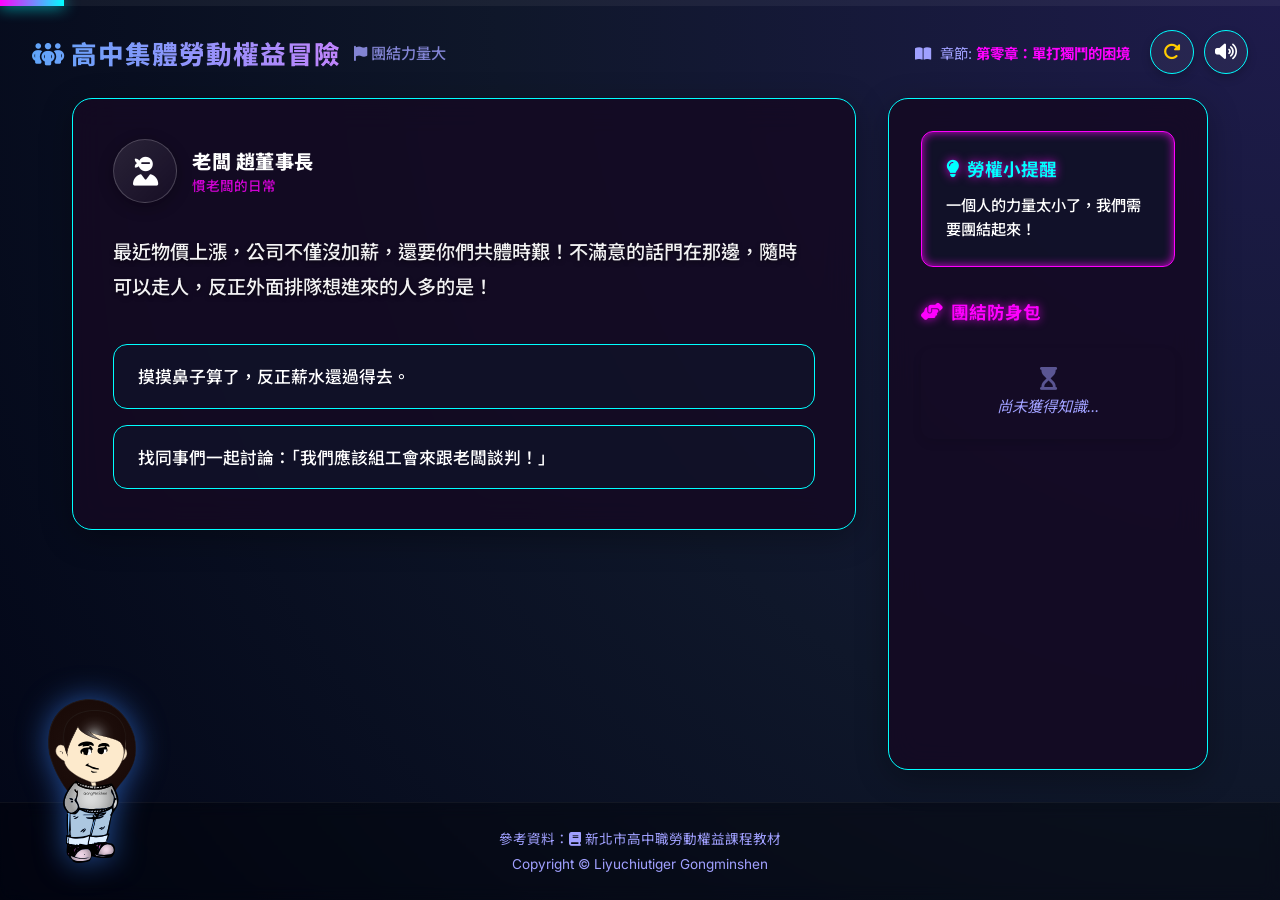
==== index.html @ 032ada9b "Initial commit" ====
<!DOCTYPE html>
<html lang="zh-TW">
<head>
    <meta charset="UTF-8">
    <meta name="viewport" content="width=device-width, initial-scale=1.0">
    <title>高中集體勞動權益冒險 - 團結力量大</title>
    <link rel="stylesheet" href="index.css">
    <link rel="preconnect" href="https://fonts.googleapis.com">
    <link rel="preconnect" href="https://fonts.gstatic.com" crossorigin>
    <link href="https://fonts.googleapis.com/css2?family=Inter:wght@400;600;700;800&family=Noto+Sans+TC:wght@400;500;700;900&display=swap" rel="stylesheet">
    <link rel="stylesheet" href="https://cdnjs.cloudflare.com/ajax/libs/font-awesome/6.4.0/css/all.min.css">
</head>
<body>
    <div id="particles-container"></div>
    
    <div class="progress-container">
        <div id="progress-bar"></div>
    </div>

    <header>
        <h1>
            <span class="title-main"><i class="fa-solid fa-people-group"></i> 高中集體勞動權益冒險</span>
            <span class="title-sub"><i class="fa-solid fa-flag"></i> 團結力量大</span>
        </h1>
        <div id="game-stats" style="display: flex; gap: 20px; font-size: 0.9rem; color: var(--text-muted); align-items: center;">
            <div><i class="fa-solid fa-book-open" style="margin-right: 5px;"></i> 章節: <span id="chapter-title" style="color: var(--primary); font-weight: 700;">載入中...</span></div>
            <div style="display: flex; gap: 10px;">
                <button id="reset-btn" onclick="resetProgress()" class="icon-toggle-btn" title="清除進度並重新開始" style="color: var(--warning);">
                    <i class="fa-solid fa-rotate-right"></i>
                </button>
                <button id="sound-btn" onclick="toggleSound()" class="icon-toggle-btn" title="開/關音效與音樂">
                    <i id="sound-icon" class="fa-solid fa-volume-high"></i>
                </button>
            </div>
        </div>
    </header>

    <main id="game-container">
        <div class="game-content-wrapper">
            <div class="scenario-card" id="scenario-card">
                <div id="character-info" style="display: flex; align-items: center; gap: 15px; margin-bottom: 2rem;">
                    <div id="char-avatar" class="avatar-container">
                        <i id="avatar-icon" class="fa-solid fa-user-secret"></i>
                    </div>
                    <div>
                        <div id="char-name" style="font-weight: 800; font-size: 1.2rem; color: var(--text-main); letter-spacing: 0.5px;">???</div>
                        <div id="char-role" style="font-size: 0.85rem; color: var(--primary); opacity: 0.8; font-weight: 500;">神秘人</div>
                    </div>
                </div>
                
                <div id="dialog-text" class="dialog-text">載入中...</div>
                <div id="options-container" class="options-container"></div>
            </div>
        </div>

        <aside id="knowledge-inventory">
            <div id="mascot-speech-container" style="background: rgba(15, 23, 42, 0.6); padding: 1.5rem; border-radius: 12px; border: 1px solid var(--primary); margin-bottom: 2rem; box-shadow: inset 0 0 10px var(--primary-glow);">
                <h3 style="font-size: 1.1rem; margin-bottom: 0.8rem; color: var(--accent-neon); display: flex; align-items: center; gap: 8px;">
                    <i class="fa-solid fa-lightbulb"></i> 勞權小提醒
                </h3>
                <div id="mascot-speech" style="color: var(--text-main); font-size: 0.95rem; line-height: 1.6; font-weight: 500;">點擊選項來回答問題吧！</div>
            </div>
            <h3 style="font-size: 1.1rem; margin-bottom: 1.5rem; color: var(--primary); display: flex; align-items: center; gap: 8px;">
                <i class="fa-solid fa-handshake-angle"></i> 團結防身包
            </h3>
            <ul id="inventory-list">
                <!-- 知識點將動態生成 -->
            </ul>
        </aside>
        </div>
    </main>

    <div id="cert-modal" class="modal-overlay hidden">
        <div class="modal-content">
            <h3 style="color: var(--primary); margin-bottom: 1rem;"><i class="fa-solid fa-award"></i> 領取結業證書</h3>
            <p style="margin-bottom: 1rem; color: var(--text-main);">請輸入您的姓名，我們將為您合成專屬的結業證書：</p>
            <input type="text" id="cert-name-input" placeholder="勞權小尖兵" style="width: 100%; padding: 0.8rem; background: rgba(0,0,0,0.5); border: 1px solid var(--primary); border-radius: 8px; color: white; font-size: 1rem; margin-bottom: 1.5rem;">
            <div style="display: flex; gap: 1rem; justify-content: flex-end;">
                <button id="cert-cancel-btn" class="option-btn" style="padding: 0.8rem 1.5rem; flex-direction: row; gap: 0;">取消</button>
                <button id="cert-confirm-btn" class="option-btn" style="padding: 0.8rem 1.5rem; border-color: var(--warning); box-shadow: 0 0 10px rgba(245, 158, 11, 0.4); flex-direction: row; gap: 0;">確認下載</button>
            </div>
        </div>
    </div>

    <!-- Review Modal -->
    <div id="review-modal" class="modal-overlay hidden">
        <div class="modal-content" style="max-width: 600px; text-align: center;">
            <h3 style="color: var(--accent-neon); margin-bottom: 1.5rem; font-size: 1.5rem;"><i class="fa-solid fa-layer-group"></i> 勞動權益總複習</h3>
            
            <div id="review-card" style="background: rgba(15, 23, 42, 0.8); border: 2px solid var(--primary); gap: 1rem; padding: 2rem; border-radius: 16px; min-height: 200px; display: flex; flex-direction: column; justify-content: center; align-items: center; box-shadow: 0 0 20px rgba(255, 0, 255, 0.2); margin-bottom: 1.5rem; transition: transform 0.3s ease;">
                <div id="review-card-title" style="color: var(--primary); font-weight: bold; font-size: 1.2rem; margin-bottom: 1rem;">知識點</div>
                <div id="review-card-content" style="color: var(--text-main); font-size: 1.1rem; line-height: 1.6;">內容載入中...</div>
            </div>

            <div style="display: flex; justify-content: space-between; align-items: center; margin-bottom: 1.5rem;">
                <button id="review-prev-btn" class="icon-toggle-btn" style="width: 50px; height: 50px;"><i class="fa-solid fa-chevron-left"></i></button>
                <div id="review-counter" style="color: var(--text-muted); font-weight: bold;">1 / 10</div>
                <button id="review-next-btn" class="icon-toggle-btn" style="width: 50px; height: 50px;"><i class="fa-solid fa-chevron-right"></i></button>
            </div>
            
            <button id="review-close-btn" class="option-btn" style="width: 100%; justify-content: center;">完成複習</button>
        </div>
    </div>

    <div id="mascot-container" title="拖曳我！(提示: 按 1, 2 選項，空白鍵/點擊 快轉對話)">
        <img id="mascot-image" src="image/LiyuChillGuy.svg" alt="LiyuChill Mascot" onerror="this.src='https://raw.githubusercontent.com/liyuchiutiger/karaoke-shen/main/image/LiyuChillGuy.svg'">
    </div>

    <footer style="line-height: 1.8;">
        參考資料：<i class="fa-solid fa-book"></i> 新北市高中職勞動權益課程教材<br>
        Copyright &copy; Liyuchiutiger Gongminshen
    </footer>

    <script src="game.js"></script>
</body>
</html>
---- index.css ----
@import url('https://fonts.googleapis.com/css2?family=Inter:wght@400;600;700;800&family=Noto+Sans+TC:wght@400;500;700;900&display=swap');

:root {
    --bg-dark: #0a0514;
    --bg-panel: rgba(20, 10, 35, 0.85);
    --border-glass: #0ff;
    
    --primary: #ff00ff;
    --primary-glow: rgba(255, 0, 255, 0.8);
    --primary-hover: #ff33ff;
    
    --accent-neon: #00ffff;
    --success: #00ff00;
    --danger: #ff0055;
    --warning: #ffcc00;
    
    --text-main: #ffffff;
    --text-muted: #a0a0ff;
    
    --font-sans: 'Inter', 'Noto Sans TC', sans-serif;
}

* { box-sizing: border-box; margin: 0; padding: 0; }

body {
    font-family: var(--font-sans);
    background: radial-gradient(circle at top right, #1e1b4b, #0f172a, #020617);
    color: var(--text-main);
    min-height: 100vh;
    display: flex;
    flex-direction: column;
    overflow-x: hidden;
}

/* Base Glassmorphism Panels */
.scenario-card, #knowledge-inventory {
    background: var(--bg-panel);
    backdrop-filter: blur(16px);
    -webkit-backdrop-filter: blur(16px);
    border: 1px solid var(--border-glass);
    border-radius: 20px;
    box-shadow: 0 8px 32px rgba(0, 0, 0, 0.3);
    transition: all 0.3s ease;
}

/* Particles */
#particles-container { position: fixed; inset: 0; pointer-events: none; z-index: 0; }
.particle { position: absolute; border-radius: 50%; opacity: 0.8; transition: transform 1.5s ease-out, opacity 1.5s ease-out; }

/* Progress Bar */
.progress-container {
    width: 100%; height: 6px; background: rgba(255, 255, 255, 0.05);
    position: fixed; top: 0; left: 0; z-index: 1000;
}
#progress-bar {
    height: 100%; background: linear-gradient(90deg, var(--primary), var(--accent-neon));
    width: 0%; transition: width 0.5s cubic-bezier(0.4, 0, 0.2, 1);
    box-shadow: 0 0 15px var(--accent-neon);
}

/* Header */
header {
    display: flex; justify-content: space-between; align-items: center;
    padding: 1.5rem 2rem; margin-top: 6px; position: relative; z-index: 10;
    flex-wrap: wrap; gap: 1rem;
}
header h1 { font-size: 1.6rem; display: flex; align-items: center; gap: 0.8rem; flex-wrap: wrap; }
.title-main { font-weight: 800; background: linear-gradient(to right, #60a5fa, #c084fc); -webkit-background-clip: text; background-clip: text; color: transparent; letter-spacing: 1px; }
.title-sub { font-size: 0.95rem; font-weight: 500; color: var(--text-muted); opacity: 0.8; }

.icon-toggle-btn {
    background: rgba(255, 255, 255, 0.05); border: 1px solid var(--border-glass);
    color: var(--text-main); width: 44px; height: 44px; border-radius: 50%;
    cursor: pointer; display: flex; align-items: center; justify-content: center;
    transition: all 0.3s cubic-bezier(0.175, 0.885, 0.32, 1.275);
    font-size: 1.1rem; box-shadow: 0 4px 10px rgba(0,0,0,0.2);
}
.icon-toggle-btn:hover { background: rgba(255,255,255,0.15); transform: scale(1.1) rotate(5deg); border-color: rgba(255,255,255,0.3); }
.icon-toggle-btn.muted { color: var(--text-muted); opacity: 0.6; }

/* Main layout */
main#game-container {
    flex: 1; display: flex; gap: 2rem; padding: 0 2rem 2rem 2rem;
    max-width: 1200px; margin: 0 auto; width: 100%; position: relative; z-index: 10;
}

/* Scenario Card */
.scenario-card {
    flex: 2; padding: 2.5rem; display: flex; flex-direction: column;
    position: relative; overflow: hidden;
}
.avatar-container {
    width: 64px; height: 64px; border-radius: 50%;
    background: linear-gradient(135deg, rgba(255,255,255,0.1), rgba(255,255,255,0.02));
    border: 1px solid rgba(255,255,255,0.2); display: flex; align-items: center; justify-content: center;
    font-size: 1.8rem; color: var(--text-main); box-shadow: 0 4px 15px rgba(0,0,0,0.3);
}

.dialog-text {
    font-size: 1.2rem; line-height: 1.8; margin-bottom: 2.5rem; flex: 1;
    color: rgba(255,255,255,0.95); text-shadow: 0 2px 4px rgba(0,0,0,0.5); font-weight: 500;
}
.highlight-text { color: var(--accent-neon); font-weight: 800; text-shadow: 0 0 10px rgba(139, 92, 246, 0.5); }

/* Options */
.options-container { display: flex; flex-direction: column; gap: 1rem; }
.option-btn {
    background: rgba(15, 23, 42, 0.6); border: 1px solid var(--border-glass);
    color: var(--text-main); padding: 1.2rem 1.5rem; text-align: left;
    border-radius: 14px; font-size: 1.05rem; font-family: var(--font-sans);
    font-weight: 500; cursor: pointer; display: flex; justify-content: space-between; align-items: center;
    transition: all 0.3s cubic-bezier(0.175, 0.885, 0.32, 1.275); 
}
.option-btn:hover {
    background: rgba(59, 130, 246, 0.15); border-color: var(--primary);
    transform: translateY(-3px); box-shadow: 0 8px 20px var(--primary-glow);
}
.option-btn i { opacity: 0; transform: translateX(-15px); transition: all 0.3s ease; font-size: 1.1rem; }
.option-btn:hover i { opacity: 1; transform: translateX(0); color: var(--accent-neon); }
.option-btn:active { transform: scale(0.98); }

/* Knowledge Inventory */
#knowledge-inventory {
    position: relative;
    flex: 1; min-width: 320px; padding: 2rem;
    max-height: calc(100vh - 150px); overflow-y: auto; display: flex; flex-direction: column;
}
#knowledge-inventory::-webkit-scrollbar { width: 6px; }
#knowledge-inventory::-webkit-scrollbar-track { background: rgba(255, 255, 255, 0.02); border-radius: 10px; margin: 10px; }
#knowledge-inventory::-webkit-scrollbar-thumb { background: var(--primary); border-radius: 10px; }
#knowledge-inventory h3 { text-shadow: 0 0 10px var(--primary-glow); }

#inventory-list { list-style: none; display: flex; flex-direction: column; gap: 1rem; flex: 1; }
#inventory-list li {
    background: rgba(255, 255, 255, 0.03); padding: 1.2rem; border-radius: 12px;
    border-left: 4px solid var(--primary); font-size: 0.95rem; line-height: 1.6;
    animation: slideInRight 0.5s cubic-bezier(0.175, 0.885, 0.32, 1.275) backwards;
    color: rgba(255,255,255,0.85); box-shadow: 0 4px 10px rgba(0,0,0,0.1); transition: all 0.3s ease;
}
#inventory-list li:hover { background: rgba(255,255,255,0.06); transform: translateX(5px); }
#inventory-list li strong { display: inline-block; margin-bottom: 0.5rem; letter-spacing: 0.5px; }

/* Mascot & Hint Bubble */
#mascot-container {
    position: fixed; bottom: 30px; left: 30px; z-index: 1000; cursor: grab;
    transition: filter 0.3s ease;
}
#mascot-container:active { cursor: grabbing; }
#mascot-image {
    width: 120px; height: auto; filter: drop-shadow(0 0 15px rgba(59, 130, 246, 0.6));
    transition: transform 0.4s cubic-bezier(0.175, 0.885, 0.32, 1.275), filter 0.3s ease;
}
#mascot-container:hover #mascot-image {
    transform: scale(1.15) rotate(5deg) translateY(-5px); filter: drop-shadow(0 0 25px var(--accent-neon));
}

#mascot-speech-container {
    transition: all 0.4s cubic-bezier(0.175, 0.885, 0.32, 1.275);
    opacity: 1; transform: translateY(0);
}
#mascot-speech-container.hidden {
    opacity: 0; transform: translateY(-10px); pointer-events: none; margin-bottom: 0 !important; padding: 0 !important; height: 0; border: none !important; overflow: hidden;
}

/* Modal */
.modal-overlay {
    position: fixed; top: 0; left: 0; width: 100vw; height: 100vh;
    background: rgba(0,0,0,0.8); backdrop-filter: blur(5px);
    display: flex; align-items: center; justify-content: center;
    z-index: 2000; opacity: 1; transition: opacity 0.3s ease;
}
.modal-overlay.hidden { opacity: 0; pointer-events: none; }
.modal-content {
    background: var(--bg-panel); border: 1px solid var(--border-glass);
    border-radius: 20px; padding: 2.5rem; width: 90%; max-width: 500px;
    box-shadow: 0 8px 32px rgba(0,0,0,0.5);
    transform: translateY(0); transition: transform 0.3s cubic-bezier(0.175, 0.885, 0.32, 1.275);
}
.modal-overlay.hidden .modal-content { transform: translateY(30px) scale(0.95); }

/* Footer */
footer {
    text-align: center; padding: 1.5rem; font-size: 0.85rem; color: var(--text-muted);
    background: rgba(0,0,0,0.3); backdrop-filter: blur(8px); margin-top: auto; border-top: 1px solid rgba(255,255,255,0.05);
}

/* Animations & Effects from JS */
.shake-effect { animation: shake 0.6s cubic-bezier(.36,.07,.19,.97) both; }
.danger-glow { box-shadow: 0 0 40px rgba(239, 68, 68, 0.4) !important; border-color: var(--danger) !important; animation: borderPulseDanger 1s infinite alternate; }
.success-glow { box-shadow: 0 0 40px rgba(16, 185, 129, 0.4) !important; border-color: var(--success) !important; animation: borderPulseSuccess 1s infinite alternate; }
.glow-pulse { animation: pulseGlow 1s ease-out; }
.active-effect { animation: gentlePop 0.4s cubic-bezier(0.175, 0.885, 0.32, 1.275); }

@keyframes borderPulseDanger { from { border-color: rgba(239, 68, 68, 0.5); } to { border-color: var(--danger); } }
@keyframes borderPulseSuccess { from { border-color: rgba(16, 185, 129, 0.5); } to { border-color: var(--success); } }

@keyframes shake {
    10%, 90% { transform: translate3d(-1px, 0, 0); }
    20%, 80% { transform: translate3d(2px, 0, 0); }
    30%, 50%, 70% { transform: translate3d(-5px, 0, 0); }
    40%, 60% { transform: translate3d(5px, 0, 0); }
}
@keyframes pulseGlow {
    0% { box-shadow: 0 0 0 0 rgba(139, 92, 246, 0.6); }
    70% { box-shadow: 0 0 25px 15px rgba(139, 92, 246, 0); }
    100% { box-shadow: 0 0 0 0 rgba(0,0,0,0); }
}
@keyframes gentlePop {
    0% { transform: scale(0.98); opacity: 0.8; }
    50% { transform: scale(1.01); opacity: 1; }
    100% { transform: scale(1); }
}
@keyframes slideInRight {
    from { opacity: 0; transform: translateX(40px) scale(0.95); }
    to { opacity: 1; transform: translateX(0) scale(1); }
}

/* Responsive Design */
@media (max-width: 900px) {
    main#game-container { flex-direction: column; padding: 0 1.5rem 1.5rem 1.5rem; gap: 1.5rem; }
    header { padding: 1.5rem; flex-direction: column; align-items: flex-start; }
    header h1 { font-size: 1.4rem; }
    #game-stats { width: 100%; justify-content: space-between; margin-top: 0.5rem; }
    .scenario-card, #knowledge-inventory { width: 100%; border-radius: 16px; min-width: unset; }
    .scenario-card { padding: 1.5rem; }
    #knowledge-inventory { padding: 1.5rem; max-height: 50vh; margin-top: 30px;}
    #mascot-container { bottom: 20px; left: 20px; top: auto; right: auto; }
    #mascot-image { width: 90px; }
}

@media (max-width: 600px) {
    header h1 { font-size: 1.2rem; }
    .title-sub { font-size: 0.85rem; }
    main#game-container { padding: 0 1rem 1rem 1rem; gap: 1rem; }
    .scenario-card { padding: 1.25rem; }
    #knowledge-inventory { padding: 1.25rem; }
    .dialog-text { font-size: 1.05rem; margin-bottom: 2rem; }
    .option-btn { font-size: 0.95rem; padding: 1rem 1.2rem; flex-direction: column; gap: 0.5rem; align-items: flex-start; }
    .option-btn i { display: none; }
    
    #mascot-image { width: 75px; }
}
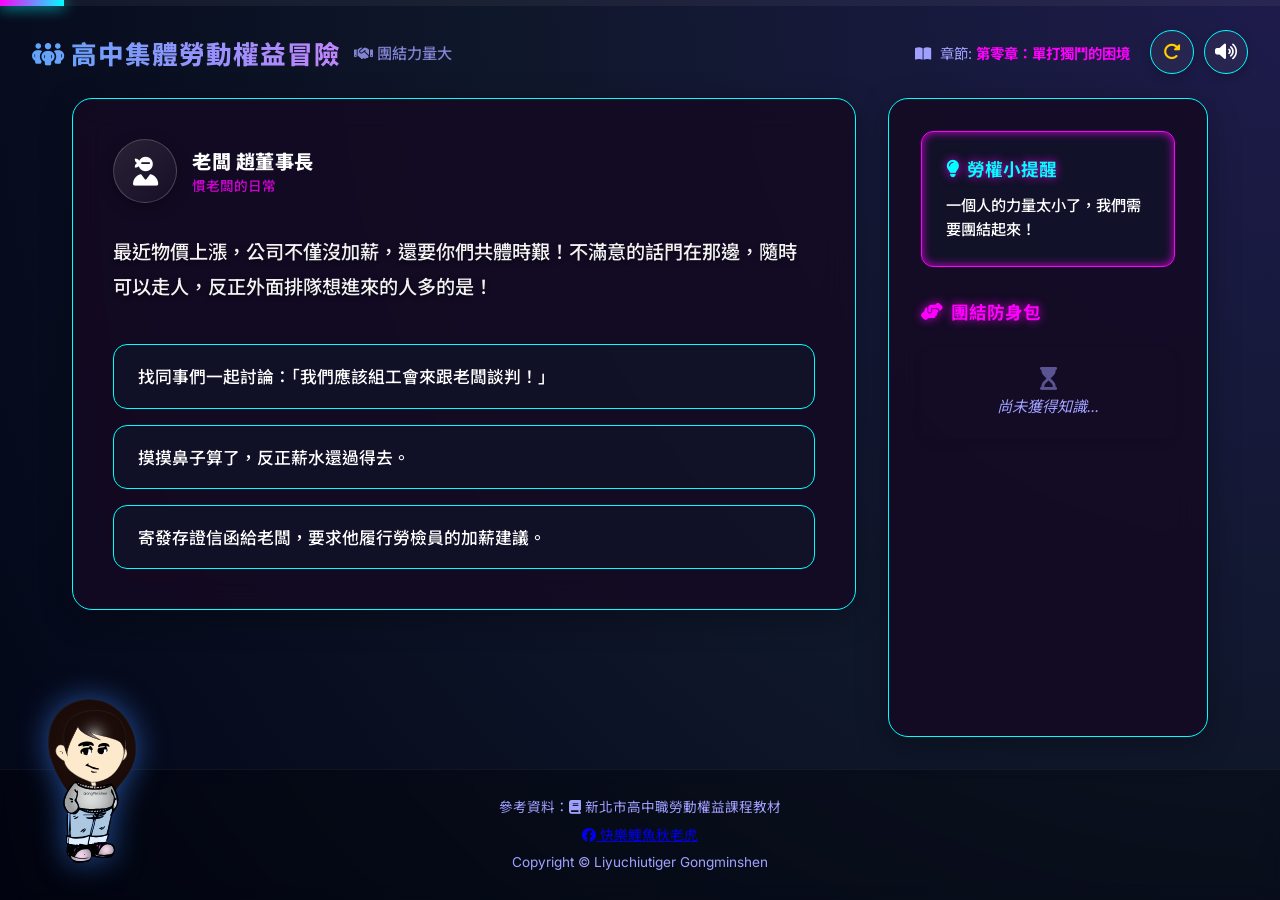
==== commit 4c6ac868: "202603162218A" ====
--- a/index.html
+++ b/index.html
@@ -20,7 +20,7 @@
     <header>
         <h1>
             <span class="title-main"><i class="fa-solid fa-people-group"></i> 高中集體勞動權益冒險</span>
-            <span class="title-sub"><i class="fa-solid fa-flag"></i> 團結力量大</span>
+            <span class="title-sub"><i class="fa-solid fa-handshake"></i> 團結力量大</span>
         </h1>
         <div id="game-stats" style="display: flex; gap: 20px; font-size: 0.9rem; color: var(--text-muted); align-items: center;">
             <div><i class="fa-solid fa-book-open" style="margin-right: 5px;"></i> 章節: <span id="chapter-title" style="color: var(--primary); font-weight: 700;">載入中...</span></div>
@@ -106,8 +106,13 @@
         <img id="mascot-image" src="image/LiyuChillGuy.svg" alt="LiyuChill Mascot" onerror="this.src='https://raw.githubusercontent.com/liyuchiutiger/karaoke-shen/main/image/LiyuChillGuy.svg'">
     </div>
 
-    <footer style="line-height: 1.8;">
+    <footer style="line-height: 2;">
         參考資料：<i class="fa-solid fa-book"></i> 新北市高中職勞動權益課程教材<br>
+        <div class="footer-links">
+            <a href="https://www.facebook.com/happyliyuchilltiger" target="_blank" class="fb-link">
+                <i class="fa-brands fa-facebook"></i> 快樂鯉魚秋老虎
+            </a>
+        </div>
         Copyright &copy; Liyuchiutiger Gongminshen
     </footer>
 
